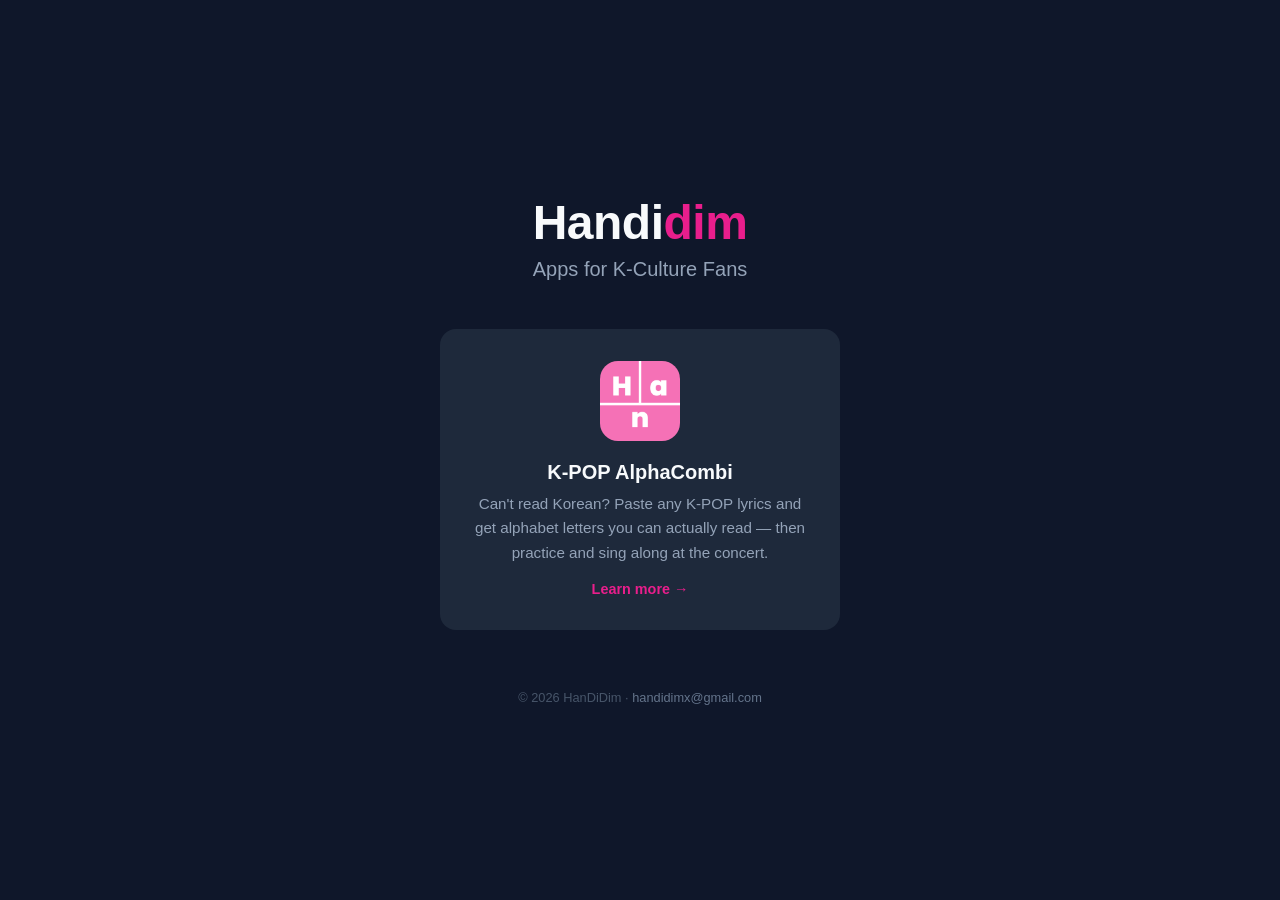
==== index.html @ e85c2a8d "root page index.html 만듬" ====
<!DOCTYPE html>
<html lang="en">

<head>
    <meta charset="UTF-8">
    <meta name="viewport" content="width=device-width, initial-scale=1.0">
    <title>HanDiDim — Apps for K-Culture Fans</title>
    <style>
        * {
            margin: 0;
            padding: 0;
            box-sizing: border-box;
        }

        body {
            font-family: 'Inter', -apple-system, BlinkMacSystemFont, sans-serif;
            background: #0F172A;
            color: #F8FAFC;
            min-height: 100vh;
            display: flex;
            flex-direction: column;
            align-items: center;
            justify-content: center;
            text-align: center;
            padding: 40px 20px;
        }

        .logo-text {
            font-size: clamp(2rem, 5vw, 3rem);
            font-weight: 700;
            letter-spacing: -0.5px;
            margin-bottom: 8px;
        }

        .logo-text span {
            color: #E91E8C;
        }

        .tagline {
            font-size: clamp(1rem, 2.5vw, 1.25rem);
            color: #94A3B8;
            margin-bottom: 48px;
        }

        .app-card {
            background: #1E293B;
            border-radius: 16px;
            padding: 32px;
            max-width: 400px;
            width: 100%;
            text-decoration: none;
            color: inherit;
            transition: transform 0.2s, box-shadow 0.2s;
            display: block;
        }

        .app-card:hover {
            transform: translateY(-4px);
            box-shadow: 0 8px 32px rgba(233, 30, 140, 0.2);
        }

        .app-icon {
            width: 80px;
            height: 80px;
            border-radius: 18px;
            margin-bottom: 16px;
        }

        .app-name {
            font-size: 1.25rem;
            font-weight: 700;
            margin-bottom: 8px;
        }

        .app-desc {
            font-size: 0.95rem;
            color: #94A3B8;
            line-height: 1.6;
        }

        .app-arrow {
            display: inline-block;
            margin-top: 16px;
            color: #E91E8C;
            font-size: 0.9rem;
            font-weight: 600;
        }

        footer {
            margin-top: 60px;
            font-size: 0.8rem;
            color: #475569;
        }

        footer a {
            color: #64748B;
            text-decoration: none;
        }

        footer a:hover {
            color: #E91E8C;
        }
    </style>
</head>

<body>
    <h1 class="logo-text">Handi<span>dim</span></h1>
    <p class="tagline">Apps for K-Culture Fans</p>

    <a href="/k-alphacombi/" class="app-card">
        <img src="/k-alphacombi/images/app-icon.png" alt="K-POP AlphaCombi" class="app-icon">
        <h2 class="app-name">K-POP AlphaCombi</h2>
        <p class="app-desc">Can't read Korean? Paste any K-POP lyrics and get alphabet letters you can actually read —
            then practice and sing along at the concert.</p>
        <span class="app-arrow">Learn more →</span>
    </a>

    <footer>
        <p>© 2026 HanDiDim · <a href="mailto:handidimx@gmail.com">handidimx@gmail.com</a></p>
    </footer>
</body>

</html>
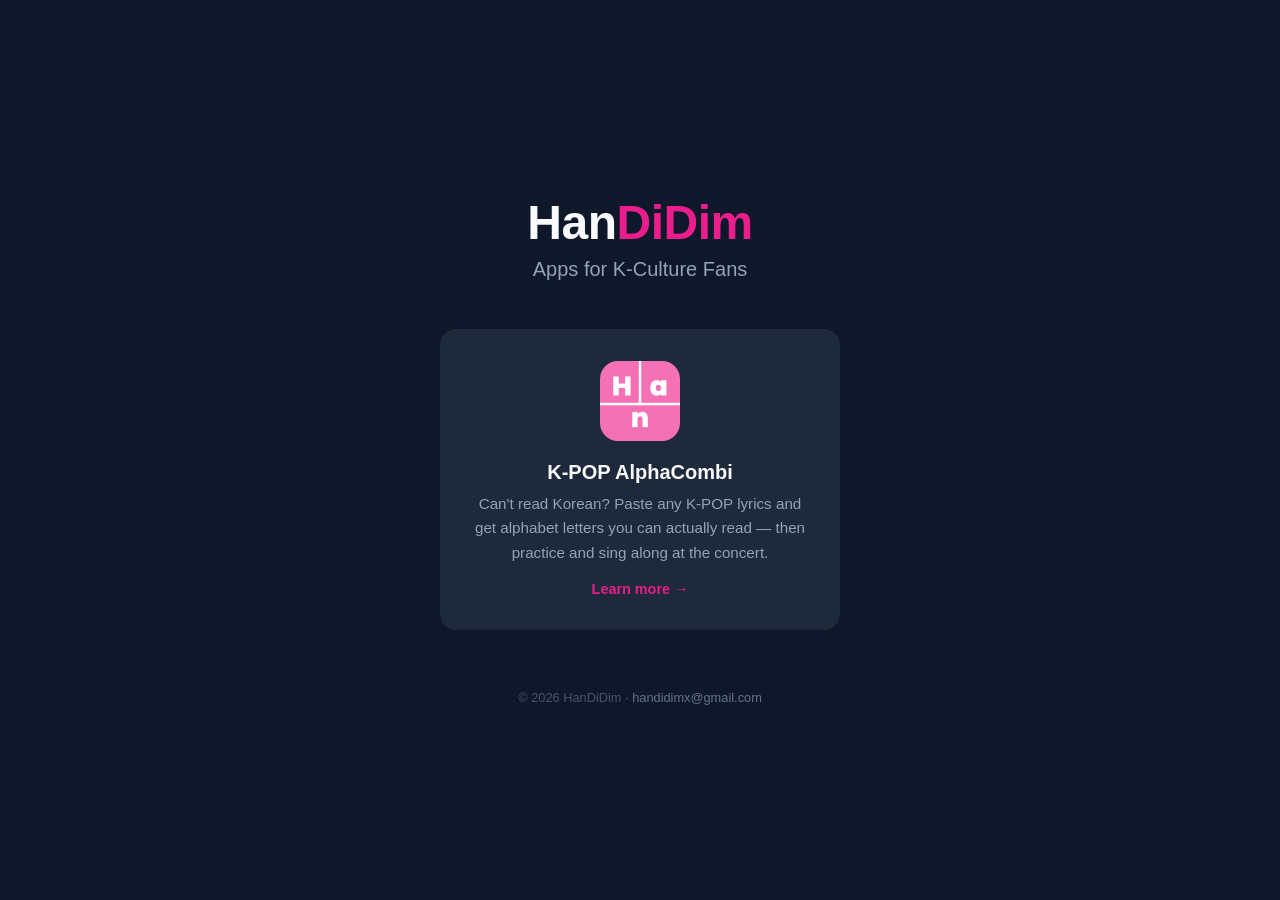
==== commit 39eb0c82: "handidim -> HanDiDim" ====
--- a/index.html
+++ b/index.html
@@ -104,7 +104,7 @@
 </head>
 
 <body>
-    <h1 class="logo-text">Handi<span>dim</span></h1>
+    <h1 class="logo-text">Han<span>DiDim</span></h1>
     <p class="tagline">Apps for K-Culture Fans</p>
 
     <a href="/k-alphacombi/" class="app-card">
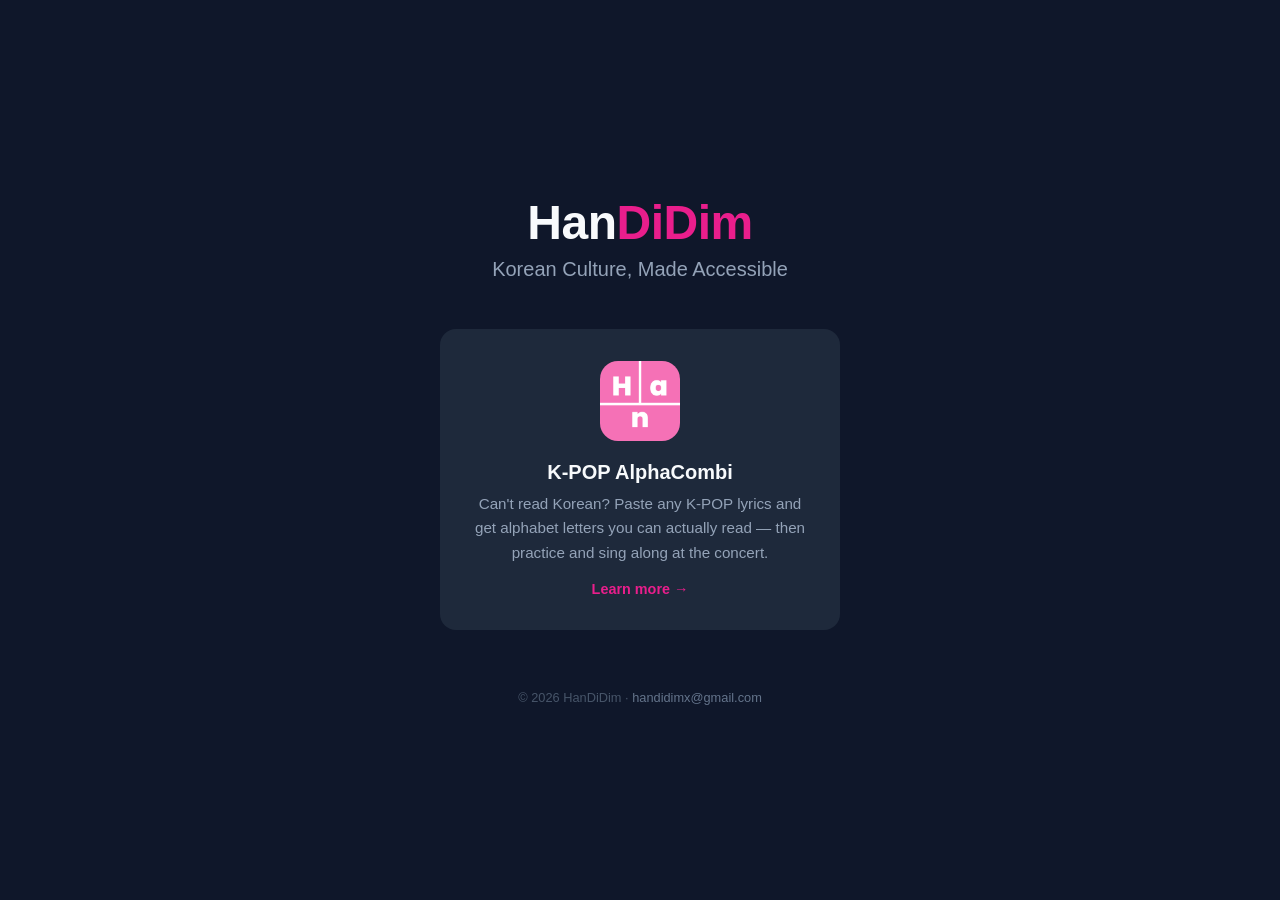
==== commit dd60a94b: "한디딤의 목적: HanDiDim — Korean Culture, Made Accessible로 변경" ====
--- a/index.html
+++ b/index.html
@@ -4,7 +4,7 @@
 <head>
     <meta charset="UTF-8">
     <meta name="viewport" content="width=device-width, initial-scale=1.0">
-    <title>HanDiDim — Apps for K-Culture Fans</title>
+    <title>HanDiDim — Korean Culture, Made Accessible</title>
     <style>
         * {
             margin: 0;
@@ -105,7 +105,7 @@
 
 <body>
     <h1 class="logo-text">Han<span>DiDim</span></h1>
-    <p class="tagline">Apps for K-Culture Fans</p>
+    <p class="tagline">Korean Culture, Made Accessible</p>
 
     <a href="/k-alphacombi/" class="app-card">
         <img src="/k-alphacombi/images/app-icon.png" alt="K-POP AlphaCombi" class="app-icon">
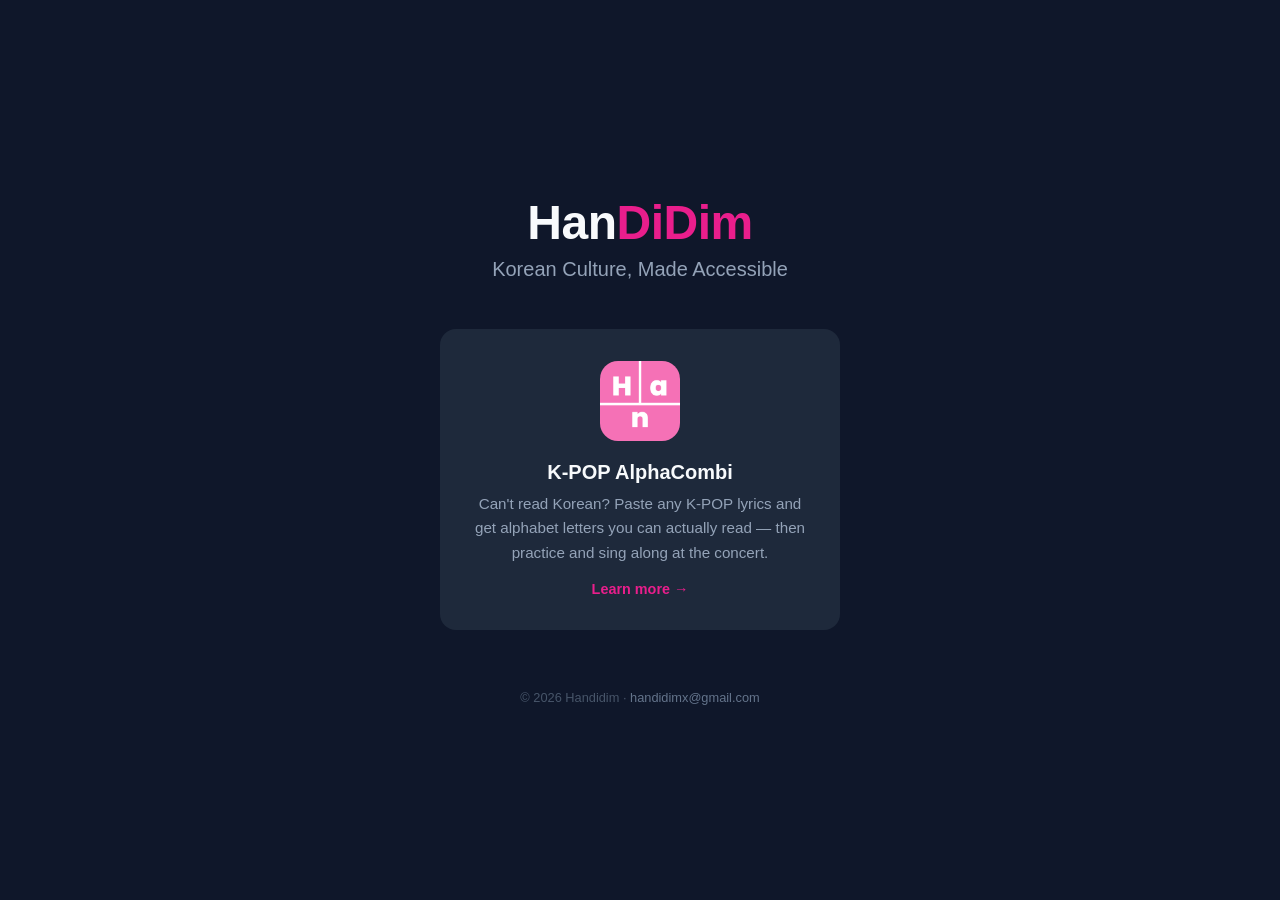
==== commit 9325fd69: "HanDiDim -> Handidim" ====
--- a/index.html
+++ b/index.html
@@ -2,9 +2,18 @@
 <html lang="en">
 
 <head>
+    <!-- Google Analytics -->
+    <script async src="https://www.googletagmanager.com/gtag/js?id=G-9DMFHS1ZPM"></script>
+    <script>
+        window.dataLayer = window.dataLayer || [];
+        function gtag() { dataLayer.push(arguments); }
+        gtag('js', new Date());
+        gtag('config', 'G-9DMFHS1ZPM');
+    </script>
+
     <meta charset="UTF-8">
     <meta name="viewport" content="width=device-width, initial-scale=1.0">
-    <title>HanDiDim — Korean Culture, Made Accessible</title>
+    <title>Handidim — Korean Culture, Made Accessible</title>
     <style>
         * {
             margin: 0;
@@ -116,7 +125,7 @@
     </a>
 
     <footer>
-        <p>© 2026 HanDiDim · <a href="mailto:handidimx@gmail.com">handidimx@gmail.com</a></p>
+        <p>© 2026 Handidim · <a href="mailto:handidimx@gmail.com">handidimx@gmail.com</a></p>
     </footer>
 </body>
 
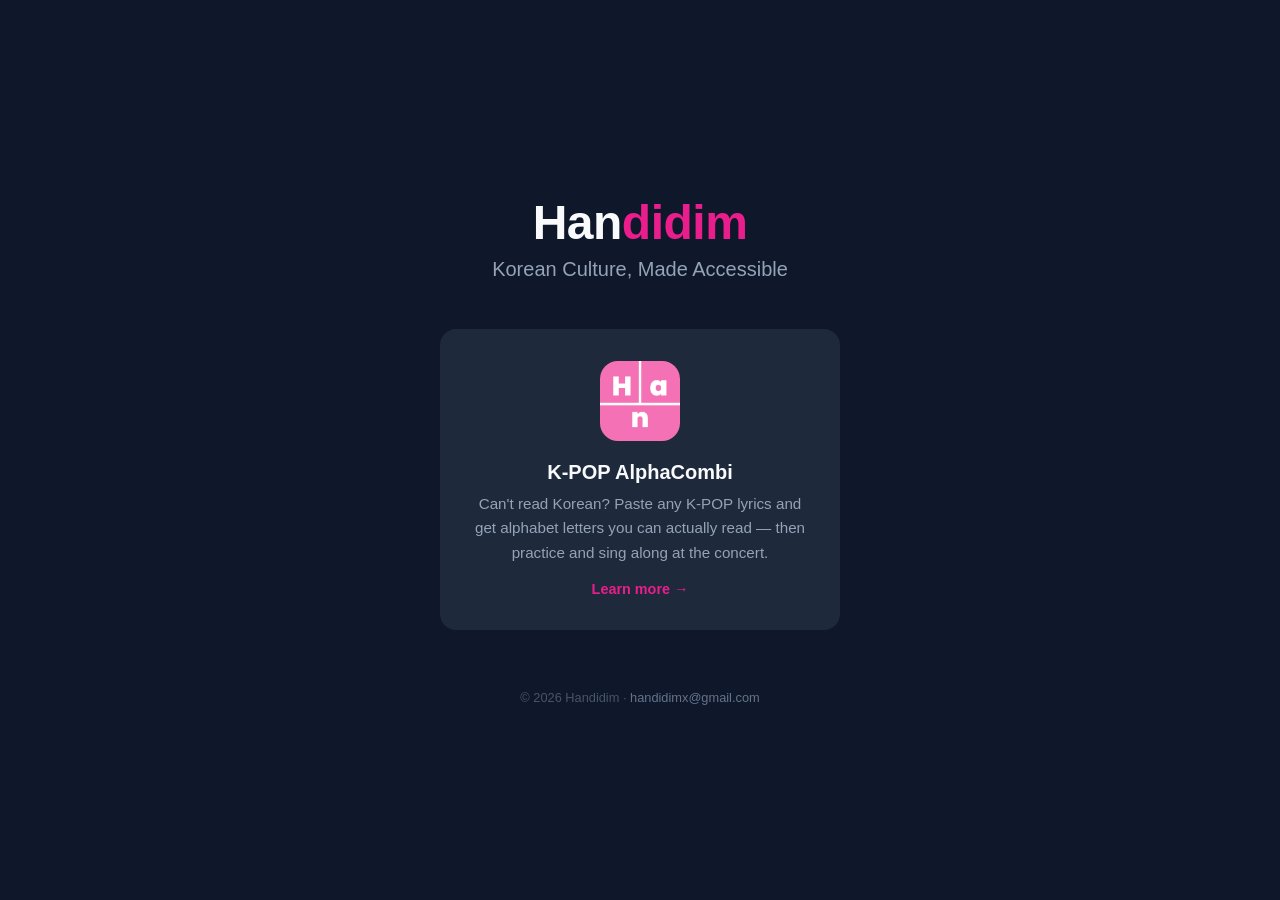
==== commit f367bf80: "Han DiDim -> Han didim" ====
--- a/index.html
+++ b/index.html
@@ -113,7 +113,7 @@
 </head>
 
 <body>
-    <h1 class="logo-text">Han<span>DiDim</span></h1>
+    <h1 class="logo-text">Han<span>didim</span></h1>
     <p class="tagline">Korean Culture, Made Accessible</p>
 
     <a href="/k-alphacombi/" class="app-card">
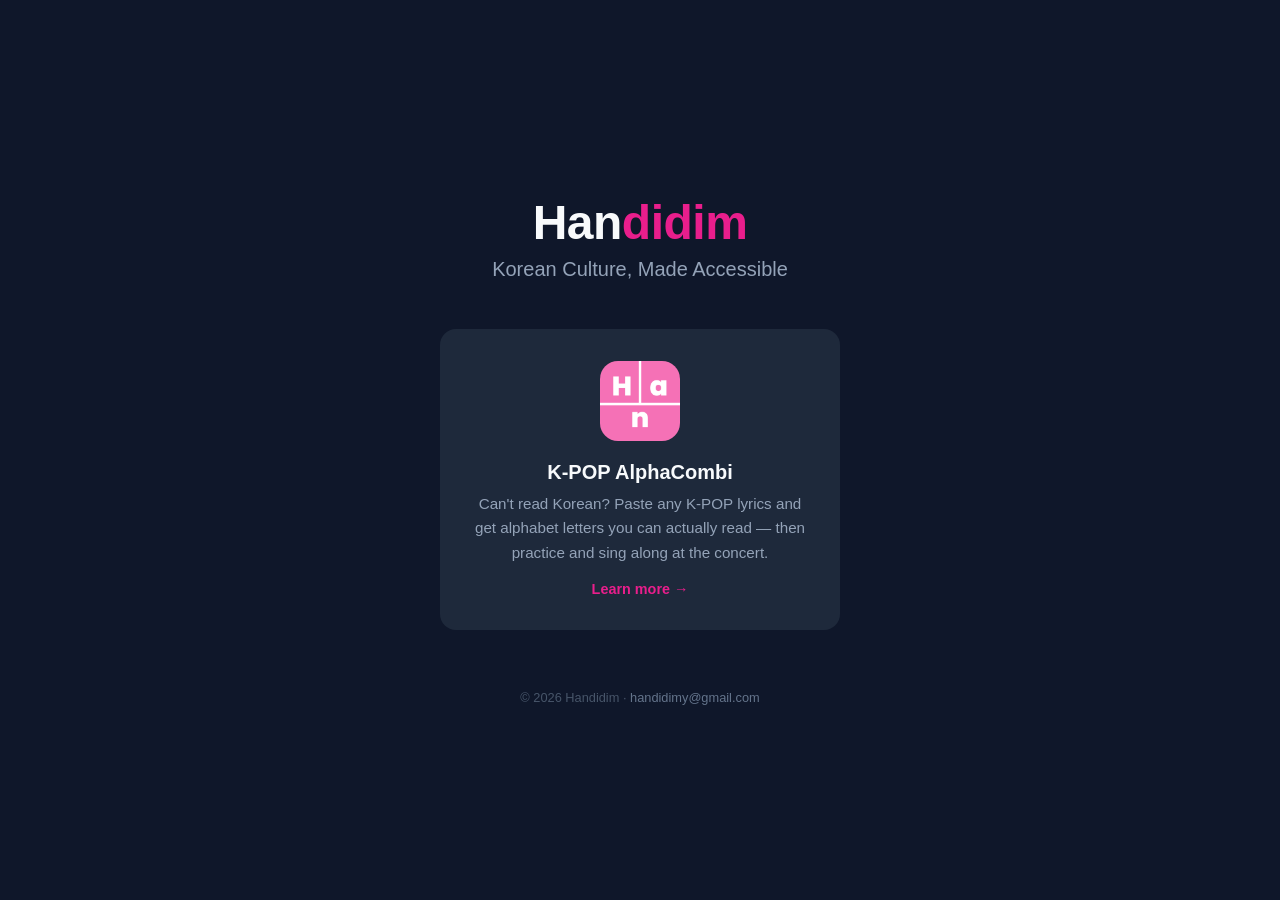
==== commit 14cdea69: "Free conversion: remove ads/payment info, update contact Co-Authored-By: Claude Sonnet 5.5 <noreply@" ====
--- a/index.html
+++ b/index.html
@@ -125,7 +125,7 @@
     </a>
 
     <footer>
-        <p>© 2026 Handidim · <a href="mailto:handidimx@gmail.com">handidimx@gmail.com</a></p>
+        <p>© 2026 Handidim · <a href="mailto:handidimy@gmail.com">handidimy@gmail.com</a></p>
     </footer>
 </body>
 
